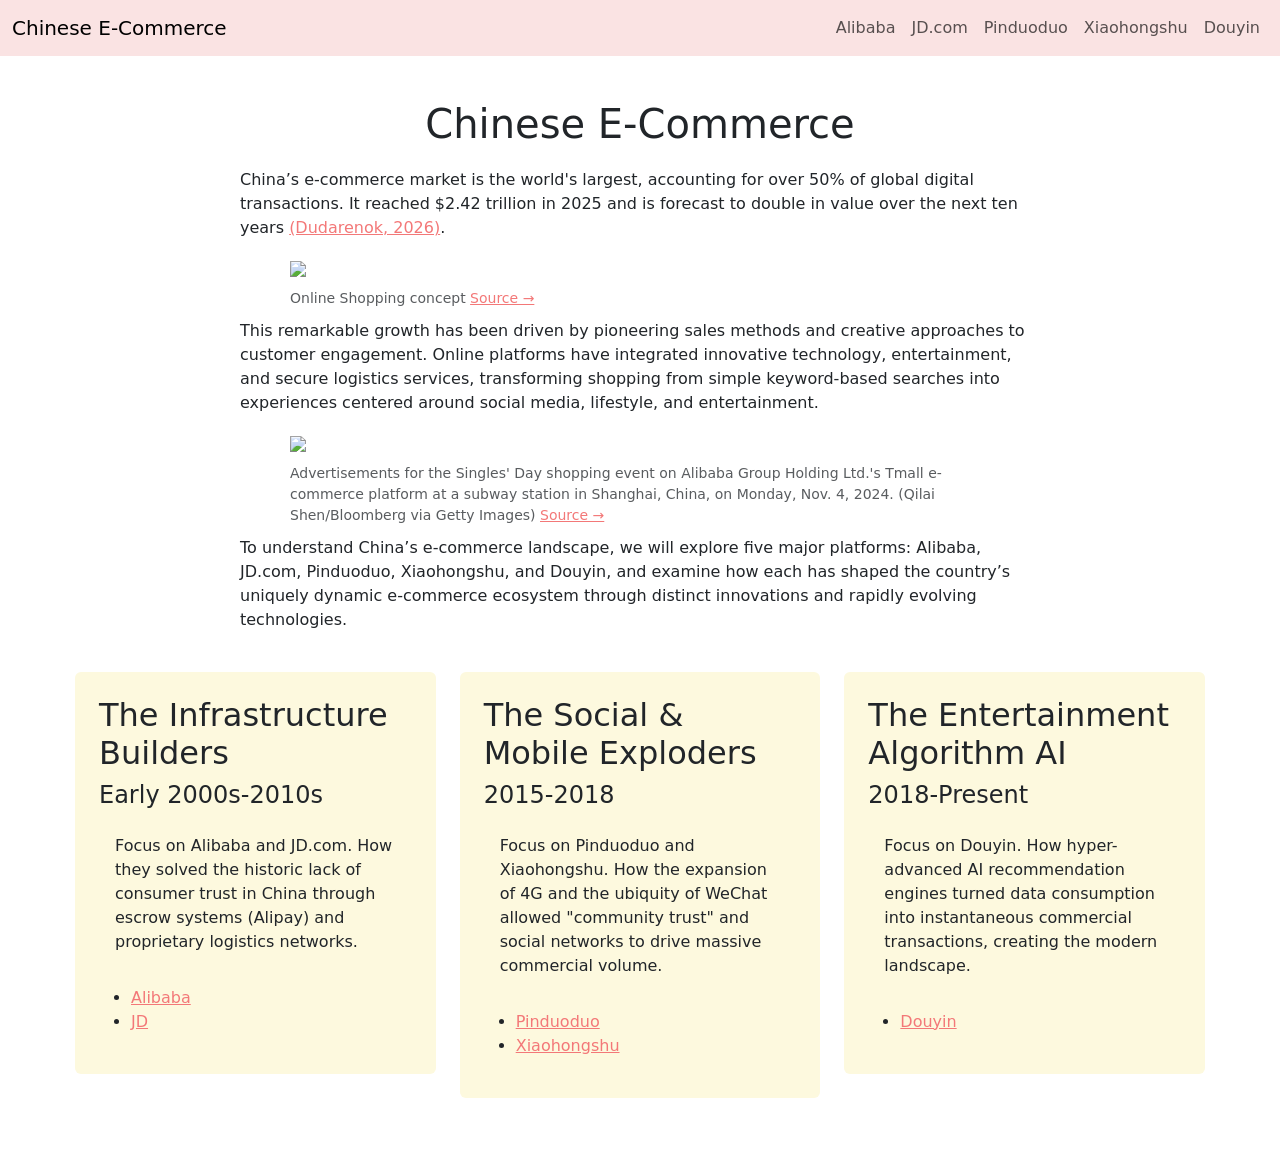
==== index.html @ 15e00e3e "Uploading files from static-wireframe/ index, douyin, alibaba, jd, pinduoduo, xiaohongshu all in .ht" ====
<!DOCTYPE html>
<html lang="en">
    <head>
        <link href="https://cdn.jsdelivr.net/npm/bootstrap@5.3.8/dist/css/bootstrap.min.css" 
        rel="stylesheet">
        <link href="style.css" rel="stylesheet">

        <script src="https://cdn.jsdelivr.net/npm/bootstrap@5.3.8/dist/js/bootstrap.bundle.min.js"></script>

        <title id="title">Home</title>
        <meta charset="utf-8">
        <meta name="viewport" content="width=device-width, initial-scale=1">
    </head>
    <body>
        
        <nav class="navbar navbar-expand-sm fixed-top">
            <div class="container-fluid">
                <a class="navbar-brand" href="index.html">Chinese E-Commerce</a>
                <button class="navbar-toggler" type="button" data-bs-toggle="collapse"      data-bs-target="#collapsibleNavbar">
                    <span class="navbar-toggler-icon"></span>
                </button>
                <div class="collapse navbar-collapse" id="collapsibleNavbar">
                    <ul class="navbar-nav">
                        <li class="nav-item">
                            <a class="nav-link" id="page1-link" href="alibaba.html">Alibaba</a>
                        </li>
                        <li class="nav-item">
                            <a class="nav-link" id="page2-link" href="jd.html">JD.com</a>
                        </li>
                        <li class="nav-item">
                            <a class="nav-link" id="page3-link" href="pinduoduo.html">Pinduoduo</a>
                        </li>
                        <li class="nav-item">
                            <a class="nav-link" id="page4-link" href="xiaohongshu.html">Xiaohongshu</a>
                        </li>
                        <li class="nav-item">
                            <a class="nav-link" id="page5-link" href="douyin.html">Douyin</a>
                        </li>
                    </ul>
                </div>
            </div>
        </nav>
        
        <div id="content" class="container">
            <h1>Chinese E-Commerce</h1>
            <div class="text-column">
                <p>China’s e-commerce market is the world's largest, accounting for over 50% of global digital transactions. It reached $2.42 trillion in 2025 and is forecast to double in value over the next ten years <a href="https://chozan.co/ecommerce-in-china/">(Dudarenok, 2026)</a>.</p>
            </div>
            <figure class="figure-lg">
                <img src="media/shopping-online.png" class="img-fluid">
                <figcaption class="figure-caption mt-2">
                    <span>Online Shopping concept</span>
                    <a href="https://www.canva.com/photos/MAE7pS_efQ0-shopping-online-concept-parcel-or-paper-cartons-with-a-sho/
                     " target="_blank">Source &rarr;</a>
                </figcaption>
            </figure>
            <div class="text-column">
                <p>This remarkable growth has been driven by pioneering sales methods and creative approaches to customer engagement. Online platforms have integrated innovative technology, entertainment, and secure logistics services, transforming shopping from simple keyword-based searches into experiences centered around social media, lifestyle, and entertainment.</p>
            </div>
            <figure class="figure-lg">
                <img src="media/11.11-ad.png" class="img-fluid">
                <figcaption class="figure-caption mt-2">
                    <span>Advertisements for the Singles' Day shopping event on Alibaba Group Holding Ltd.'s Tmall e-commerce platform at a subway station in Shanghai, China, on Monday, Nov. 4, 2024. (Qilai Shen/Bloomberg via Getty Images)</span>
                    <a href="https://www.gettyimages.com/detail/news-photo/advertisements-for-the-singles-day-shopping-event-on-news-photo/2182156112?adppopup=true" target="_blank">Source &rarr;</a>
                </figcaption>
            </figure>
            <div class="text-column">
                <p>To understand China’s e-commerce landscape, we will explore five major platforms: Alibaba, JD.com, Pinduoduo, Xiaohongshu, and Douyin, and examine how each has shaped the country’s uniquely dynamic e-commerce ecosystem through distinct innovations and rapidly evolving technologies.</p>
            </div>
            <div id="gens" class="row">
                <div class="col-md">
                    <div class="card">
                        <h2 class="card-title">The Infrastructure Builders</h2>
                        <h4 class="card-title">Early 2000s-2010s</h4>
                        <p class="card-body">Focus on Alibaba and JD.com. How they solved the historic lack of consumer trust in China through escrow systems (Alipay) and proprietary logistics networks.</p>
                        <div id="link-to-page">
                            <ul>
                                <li><a href="alibaba.html">Alibaba</a></li>
                                <li><a href="jd.html">JD</a></li>
                            </ul>
                        </div>
                    </div>
                </div>
                <div class="col-md">    
                    <div class="card">
                        <h2 class="card-title">The Social & Mobile Exploders</h2>
                        <h4 class="card-title">2015-2018</h4>
                        <p class="card-body">Focus on Pinduoduo and Xiaohongshu. How the expansion of 4G and the ubiquity of WeChat allowed "community trust" and social networks to drive massive commercial volume.</p>
                        <div class="link-to-page">
                            <ul>
                                <li><a href="pinduoduo.html">Pinduoduo</a></li>
                                <li><a href="xiaohongshu.html">Xiaohongshu</a></li>
                            </ul>
                        </div>
                    </div>
                </div>
                <div class="col-md">
                    <div class="card">
                        <h2 class="card-title">The Entertainment Algorithm AI</h2>
                        <h4 class="card-title">2018-Present</h4>
                        <p class="card-body">Focus on Douyin. How hyper-advanced AI recommendation engines turned data consumption into instantaneous commercial transactions, creating the modern landscape.</p>
                        <div id="link-to-page">
                            <ul>
                                <li><a href="douyin.html">Douyin</a></li>
                            </ul>
                        </div>
                    </div>
                </div>
            </div>
        </div>
    </body>
</html>
---- style.css ----
*{
    box-sizing: border-box;
}

h1{
    text-align: center;
    margin: 20px 0px;
}

a{
    color: #f37878;
}

.text-column{
    max-width: 800px;
    margin: 10px auto;
}

.card{
    border: 0;
    padding: 24px;
    margin: 24px 0px;
    background-color: #fdf9de;
}

.navbar{
    background-color: #fae3e3;
}

.collapse{
    justify-content: flex-end;
}

.figure-lg{
    max-width: 700px;
    display: block;
    margin: 0 auto;
}

#content{
    margin-top: 50px;
    padding: 30px 5px;
}
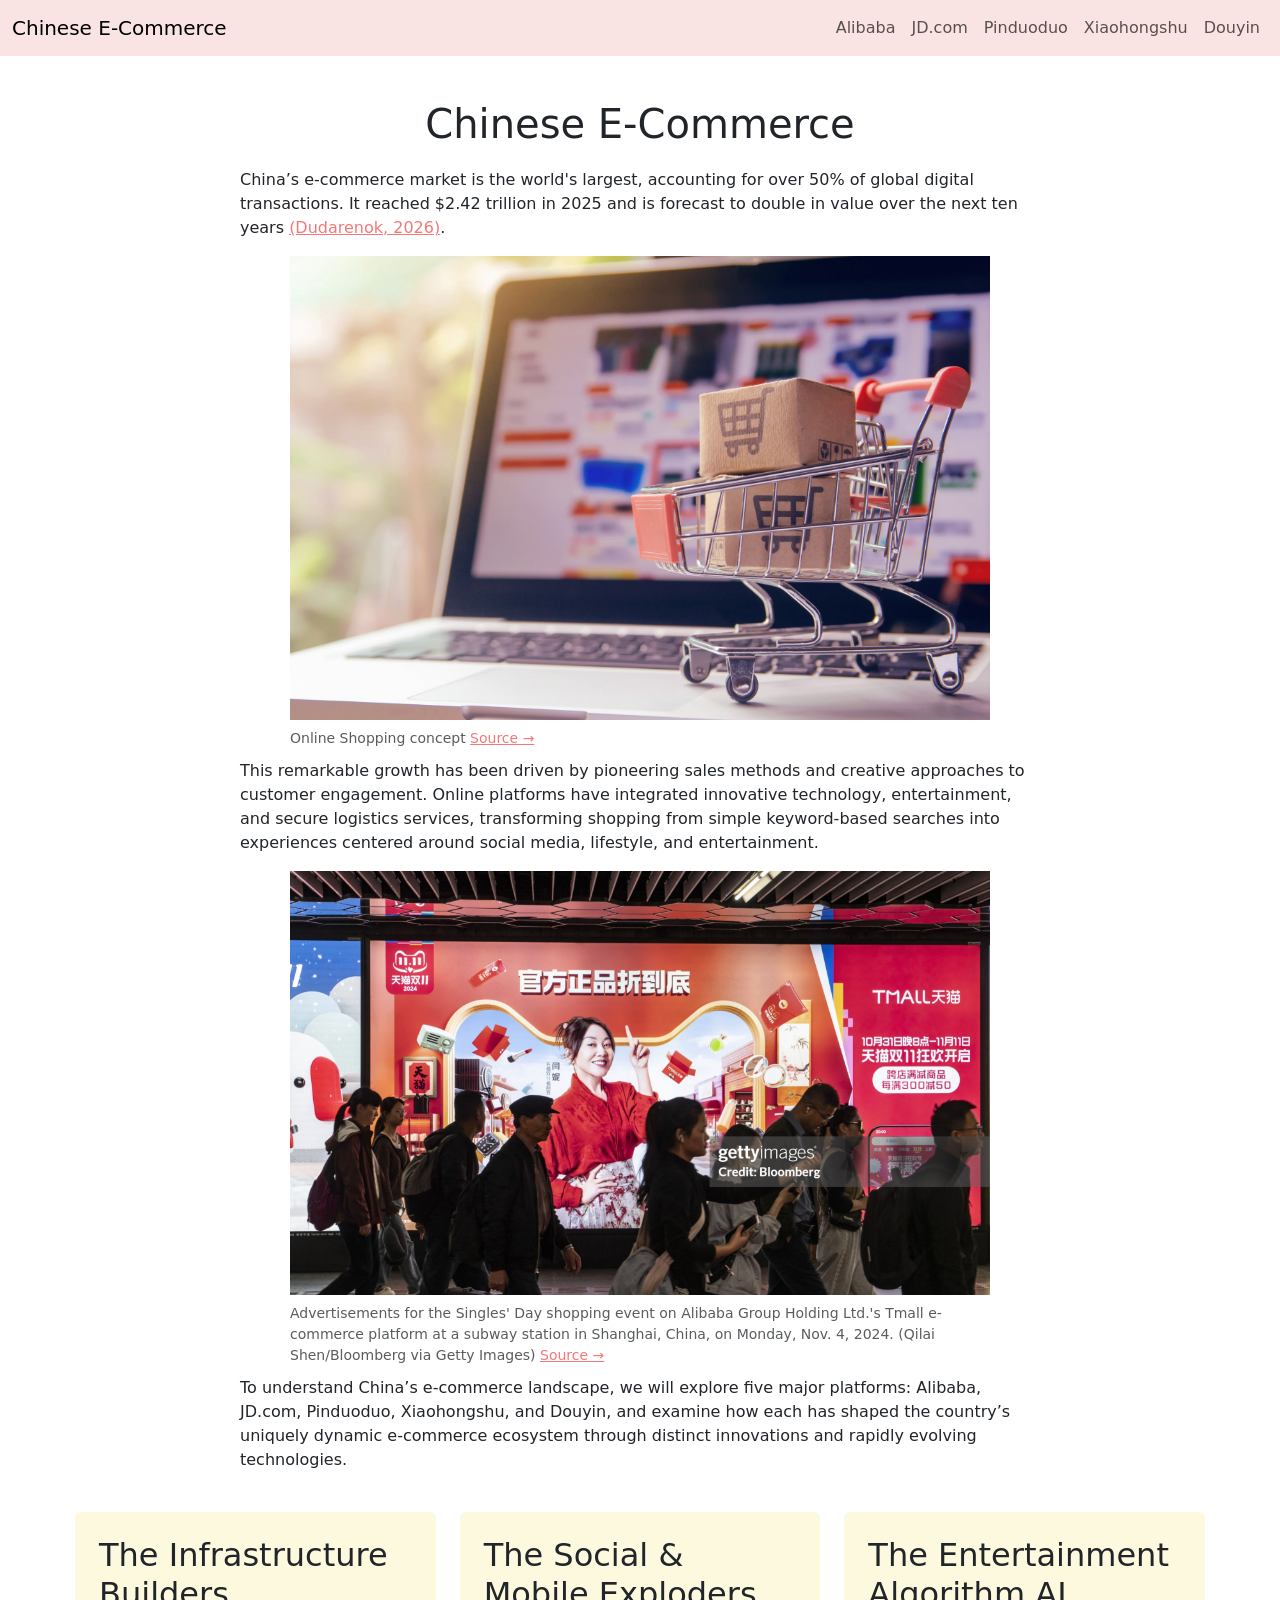
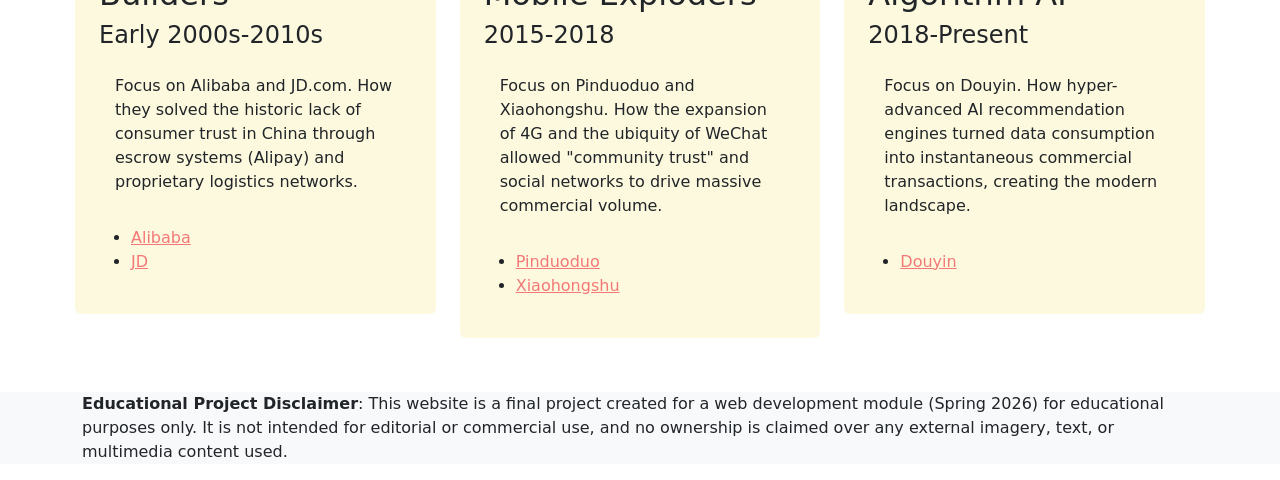
==== commit 32618f3c: "Update index.html adding disclaimer footer" ====
--- a/index.html
+++ b/index.html
@@ -108,5 +108,12 @@
                 </div>
             </div>
         </div>
+        <footer>
+            <div class="bg-light">
+                <div class="container">
+                    <p id="footer-text"><b>Educational Project Disclaimer</b>: This website is a final project created for a web development module (Spring 2026) for educational purposes only. It is not intended for editorial or commercial use, and no ownership is claimed over any external imagery, text, or multimedia content used.</p>
+                </div>
+            </div>
+        </footer>
     </body>
-</html>+</html>
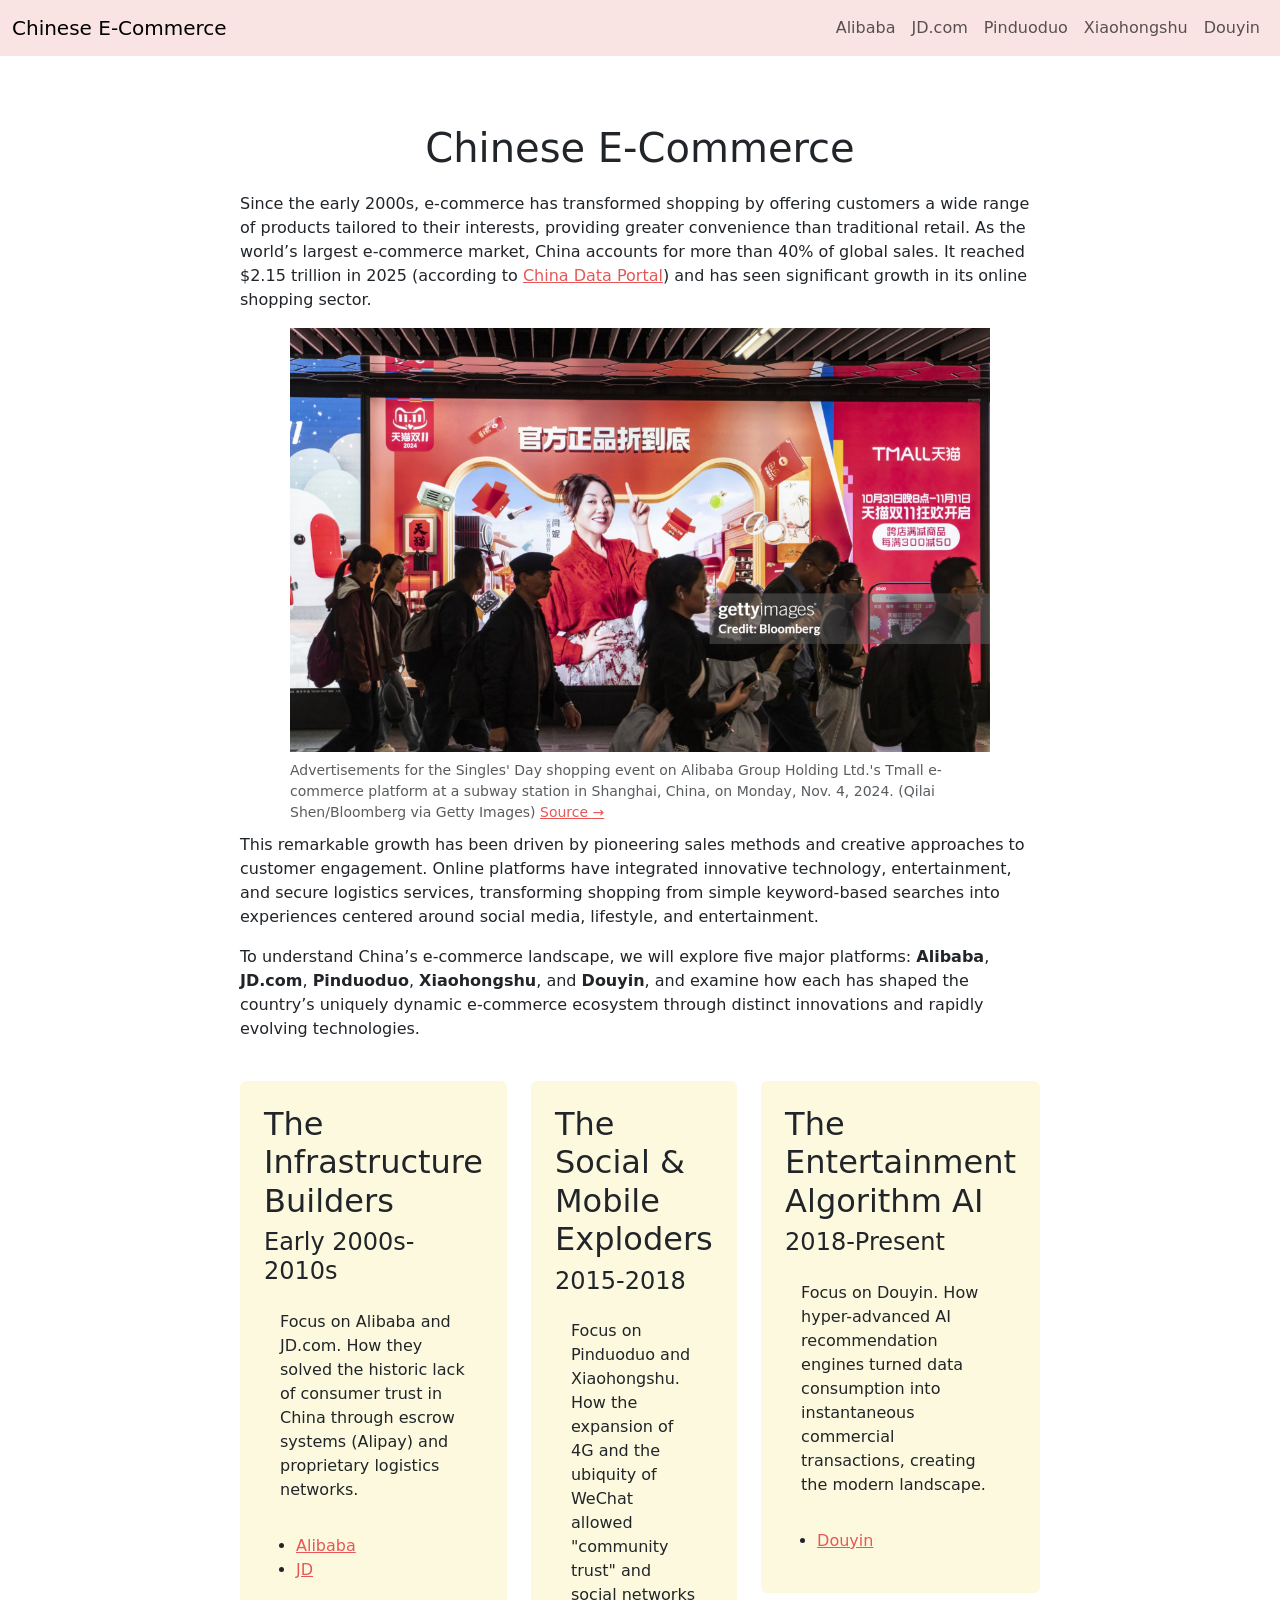
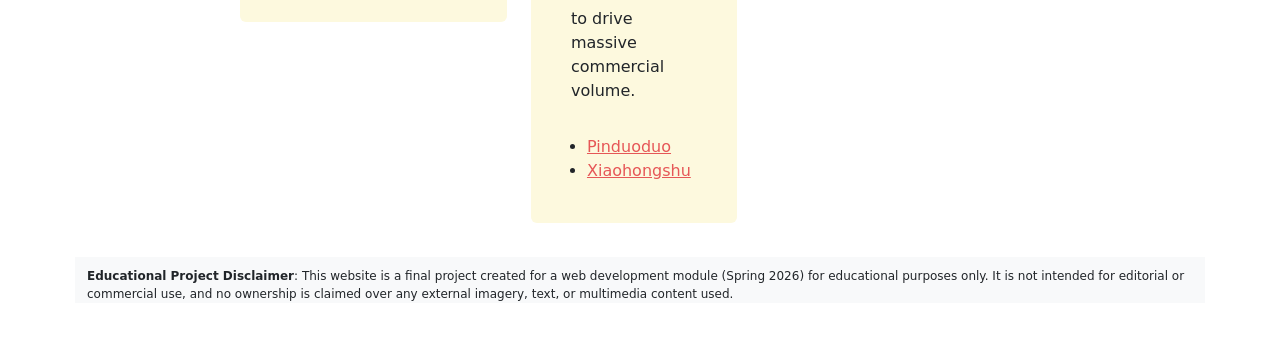
==== commit d116a398: "Update index.html - Remove the shopping card picture - Update the first paragraph text in Home page" ====
--- a/index.html
+++ b/index.html
@@ -1,4 +1,4 @@
-<!DOCTYPE html>
+Ω<!DOCTYPE html>
 <html lang="en">
     <head>
         <link href="https://cdn.jsdelivr.net/npm/bootstrap@5.3.8/dist/css/bootstrap.min.css" 
@@ -44,18 +44,7 @@
         <div id="content" class="container">
             <h1>Chinese E-Commerce</h1>
             <div class="text-column">
-                <p>China’s e-commerce market is the world's largest, accounting for over 50% of global digital transactions. It reached $2.42 trillion in 2025 and is forecast to double in value over the next ten years <a href="https://chozan.co/ecommerce-in-china/">(Dudarenok, 2026)</a>.</p>
-            </div>
-            <figure class="figure-lg">
-                <img src="media/shopping-online.png" class="img-fluid">
-                <figcaption class="figure-caption mt-2">
-                    <span>Online Shopping concept</span>
-                    <a href="https://www.canva.com/photos/MAE7pS_efQ0-shopping-online-concept-parcel-or-paper-cartons-with-a-sho/
-                     " target="_blank">Source &rarr;</a>
-                </figcaption>
-            </figure>
-            <div class="text-column">
-                <p>This remarkable growth has been driven by pioneering sales methods and creative approaches to customer engagement. Online platforms have integrated innovative technology, entertainment, and secure logistics services, transforming shopping from simple keyword-based searches into experiences centered around social media, lifestyle, and entertainment.</p>
+                <p>Since the early 2000s, e-commerce has transformed shopping by offering customers a wide range of products tailored to their interests, providing greater convenience than traditional retail. As the world’s largest e-commerce market, China accounts for more than 40% of global sales. It reached $2.15 trillion in 2025 (according to <a href="https://chinadata.live/data/ecommerce-market-china-vs-world/" target="_blank">China Data Portal</a>) and has seen significant growth in its online shopping sector. </p>
             </div>
             <figure class="figure-lg">
                 <img src="media/11.11-ad.png" class="img-fluid">
@@ -65,7 +54,9 @@
                 </figcaption>
             </figure>
             <div class="text-column">
-                <p>To understand China’s e-commerce landscape, we will explore five major platforms: Alibaba, JD.com, Pinduoduo, Xiaohongshu, and Douyin, and examine how each has shaped the country’s uniquely dynamic e-commerce ecosystem through distinct innovations and rapidly evolving technologies.</p>
+                <p>This remarkable growth has been driven by pioneering sales methods and creative approaches to customer engagement. Online platforms have integrated innovative technology, entertainment, and secure logistics services, transforming shopping from simple keyword-based searches into experiences centered around social media, lifestyle, and entertainment.</p>
+            <div class="text-column">
+                <p>To understand China’s e-commerce landscape, we will explore five major platforms: <b>Alibaba</b>, <b>JD.com</b>, <b>Pinduoduo</b>, <b>Xiaohongshu</b>, and <b>Douyin</b>, and examine how each has shaped the country’s uniquely dynamic e-commerce ecosystem through distinct innovations and rapidly evolving technologies.</p>
             </div>
             <div id="gens" class="row">
                 <div class="col-md">
--- a/style.css
+++ b/style.css
@@ -8,7 +8,7 @@
 }
 
 a{
-    color: #f37878;
+    color: #e65757;
 }
 
 .text-column{
@@ -40,4 +40,9 @@
 #content{
     margin-top: 50px;
     padding: 30px 5px;
-}+}
+
+#footer-text{
+    padding-top: 10px;
+    font-size: 9pt;
+}
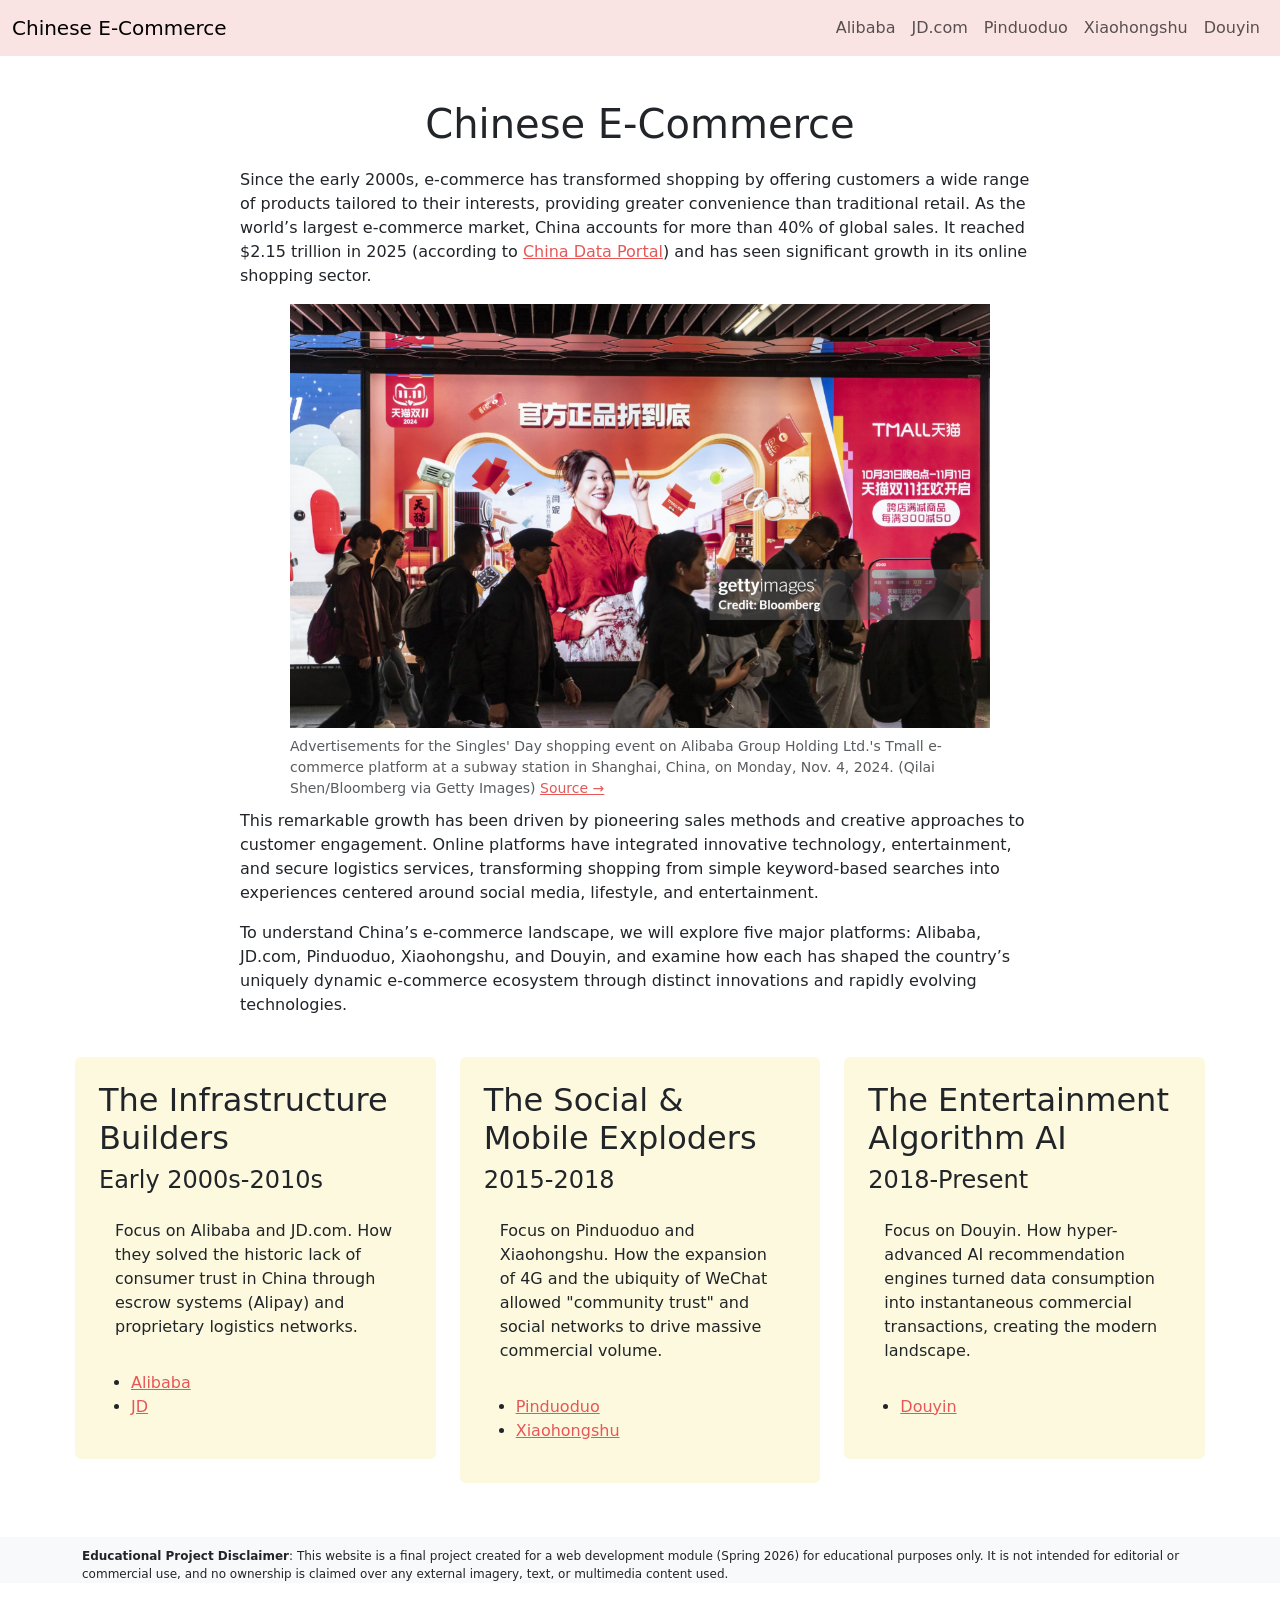
==== commit 4a19eb27: "Upload 'index.html' file The index.html file previously caused the three cards below to squash up. " ====
--- a/index.html
+++ b/index.html
@@ -1,4 +1,4 @@
-Ω<!DOCTYPE html>
+<!DOCTYPE html>
 <html lang="en">
     <head>
         <link href="https://cdn.jsdelivr.net/npm/bootstrap@5.3.8/dist/css/bootstrap.min.css" 
@@ -55,8 +55,9 @@
             </figure>
             <div class="text-column">
                 <p>This remarkable growth has been driven by pioneering sales methods and creative approaches to customer engagement. Online platforms have integrated innovative technology, entertainment, and secure logistics services, transforming shopping from simple keyword-based searches into experiences centered around social media, lifestyle, and entertainment.</p>
+            </div>
             <div class="text-column">
-                <p>To understand China’s e-commerce landscape, we will explore five major platforms: <b>Alibaba</b>, <b>JD.com</b>, <b>Pinduoduo</b>, <b>Xiaohongshu</b>, and <b>Douyin</b>, and examine how each has shaped the country’s uniquely dynamic e-commerce ecosystem through distinct innovations and rapidly evolving technologies.</p>
+                <p>To understand China’s e-commerce landscape, we will explore five major platforms: Alibaba, JD.com, Pinduoduo, Xiaohongshu, and Douyin, and examine how each has shaped the country’s uniquely dynamic e-commerce ecosystem through distinct innovations and rapidly evolving technologies.</p>
             </div>
             <div id="gens" class="row">
                 <div class="col-md">
@@ -107,4 +108,4 @@
             </div>
         </footer>
     </body>
-</html>
+</html>
